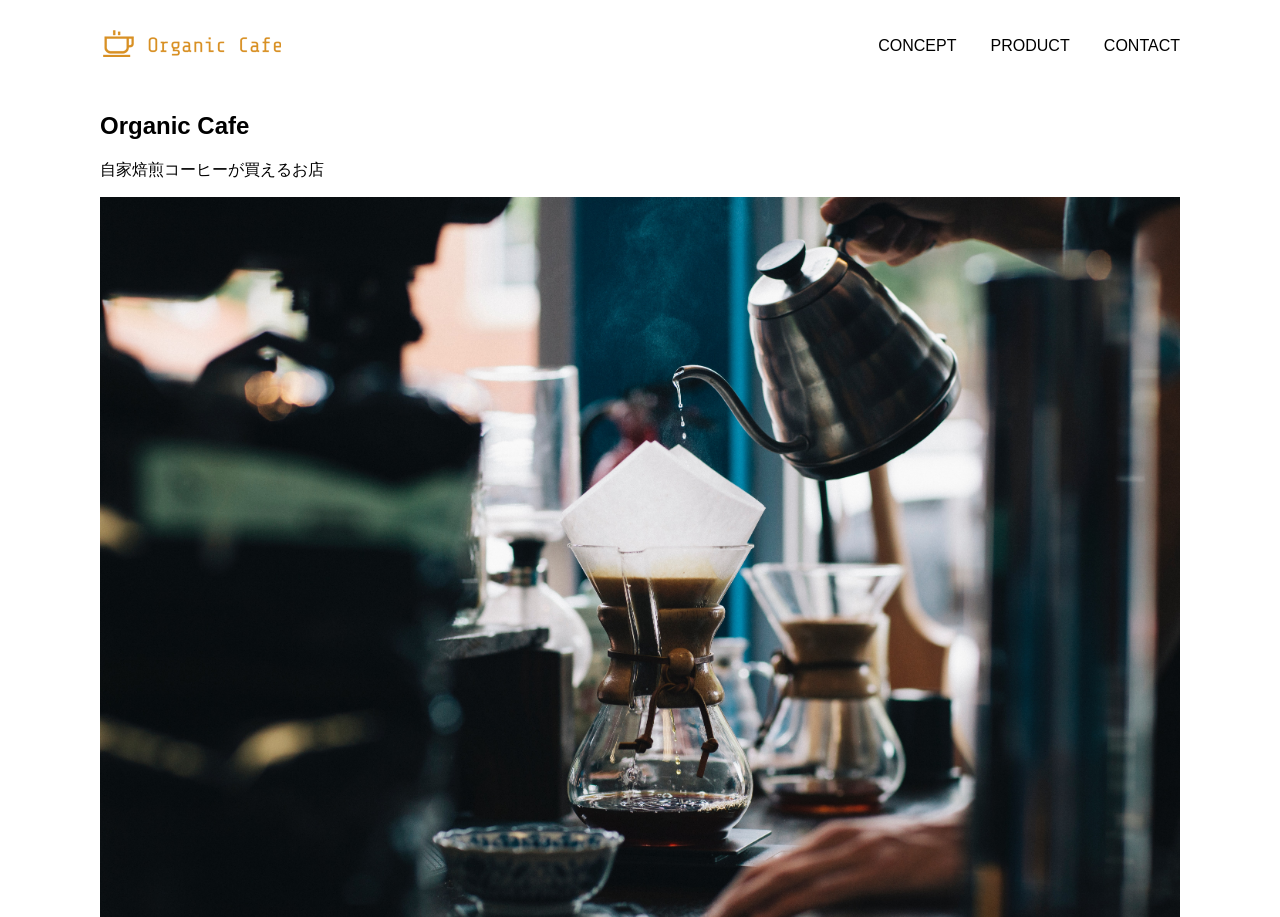
==== kadai_013/index.html @ e0b170b1 "Add files via upload" ====
<!DOCTYPE html>
<html lang="ja">
<head>
  <meta charset="UTF-8">
  <meta name="viewport" content="width=device-width, initial-scale=1.0">
  <title>Organic Cafe</title>
  <link rel="stylesheet" href="style.css">
</head>

<body>

  <header>
    <!-- ロゴ -->
    <a href="index.html" id="logo">
      <img src="images/logo.png" alt="Organic Cafe">
    </a>

    <!-- PCナビ -->
    <nav id="nav-pc">
      <a href="#concept">CONCEPT</a>
      <a href="#product">PRODUCT</a>
      <a href="#contact">CONTACT</a>
    </nav>

    <!-- スマホ用メニューボタン -->
    <img
      id="menu-sp"
      src="images/button-menu.png"
      alt="メニュー"
      onclick="document.getElementById('nav-sp').style.display='block'">

    <!-- スマホ用ナビ -->
    <nav id="nav-sp">

      <img
        id="close"
        src="images/button-close.png"
        alt="閉じる"
        onclick="document.getElementById('nav-sp').style.display='none'">

      <a id="logo-sp" href="index.html">
        <img src="images/logo-sp.png" alt="Organic Cafe">
      </a>

      <a class="menu" href="#concept">CONCEPT</a>
      <a class="menu" href="#product">PRODUCT</a>
      <a class="menu" href="#contact">CONTACT</a>

    </nav>
  </header>

  <main>

    <section id="main-visual">
      <div id="main-message">
        <h1>Organic Cafe</h1>
        <p>自家焙煎コーヒーが買えるお店</p>
      </div>

      <img src="images/main-image.jpg"
           alt="コーヒーをハンドドリップで淹れる画像">
    </section>

  </main>

</body>
</html>
---- kadai_013/style.css ----
/* ===================
共通
=================== */

body {
  font-family:
    "Source Sans Pro",
    "Hiragino Kaku Gothic ProN",
    Meiryo,
    sans-serif;

  margin: 0 auto;
}

a {
  text-decoration: none;
}

#main-visual img {
  width: 100%;
  display: block;
}

/* ===================
PC
=================== */

@media screen and (min-width: 768px) {

  body {
    max-width: 1080px;
    min-width: 960px;
  }

  header {
    display: flex;
    justify-content: space-between;
    align-items: center;
    padding: 20px 0;
  }

  #nav-pc a {
    color: #000;
    margin-left: 30px;
  }

  #menu-sp,
  #nav-sp {
    display: none;
  }
}

/* ===================
スマホ
=================== */

@media screen and (max-width: 767px) {

  body {
    min-width: 375px;
  }

  /* ヘッダー */

  header {
    display: flex;
    justify-content: space-between;
    align-items: center;
  }

  #logo img {
    width: 180px;
    margin-left: 10px;
  }

  /* PCナビ非表示 */

  #nav-pc {
    display: none;
  }

  /* ハンバーガー */

  #menu-sp {
    display: block;
    width: 58px;
    cursor: pointer;
  }

  /* スマホメニュー */

  #nav-sp {
    display: none;

    position: fixed;
    top: 0;
    left: 0;

    width: 100%;
    height: 100vh;

    background-color: #c98a3f;

    z-index: 100;
  }

  /* 閉じるボタン */

  #close {
    position: absolute;
    top: 20px;
    right: 20px;
    width: 25px;
  }

  /* ロゴ */

  #logo-sp {
    display: block;
    margin: 80px 20px 50px;
  }

  /* メニュー */

  .menu {
    display: block;
    margin: 0 20px 30px;
    color: white;
    font-size: 16px;
    line-height: 44px;

    background-image: url("images/arrow.png");
    background-repeat: no-repeat;
    background-position: right center;
  }

  /* メインテキスト */

  #main-message {
    padding: 15px;
  }
}
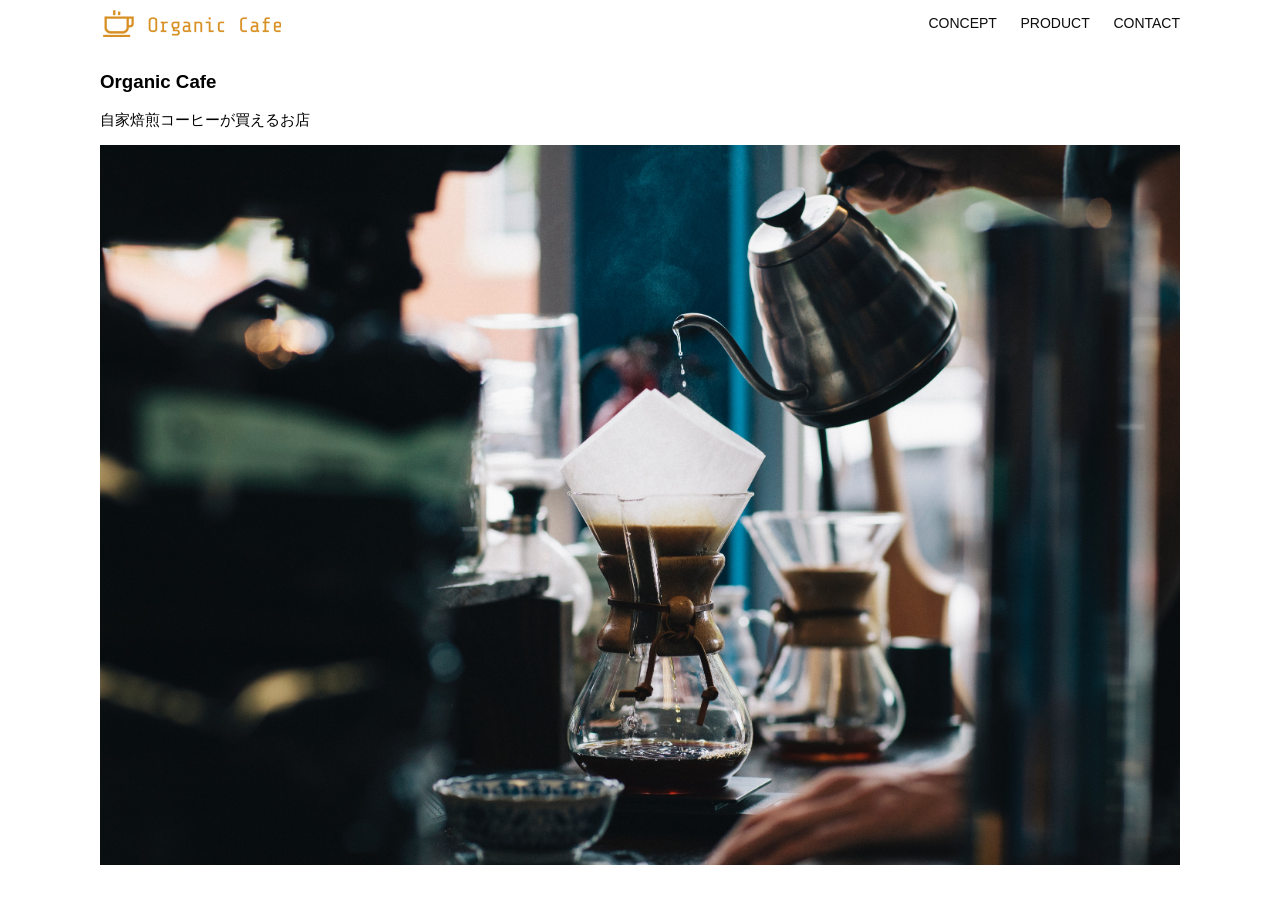
==== commit b8c3f5a3: "Add files via upload" ====
--- a/kadai_013/index.html
+++ b/kadai_013/index.html
@@ -1,67 +1,67 @@
 <!DOCTYPE html>
-<html lang="ja">
-<head>
-  <meta charset="UTF-8">
-  <meta name="viewport" content="width=device-width, initial-scale=1.0">
-  <title>Organic Cafe</title>
-  <link rel="stylesheet" href="style.css">
-</head>
+<html>
+  <head>
+    <title>Organic Cafe</title>
+    <meta charset="UTF-8" />
+    <meta name="description" content="自家焙煎のコーヒーがお家で楽しめるOrganic Cafe"/>
+    <meta name="viewport" content="width=device-width, initial-scale=1.0" />
+    <link rel="stylesheet" href="style.css" />
+  </head>
+  <body>
+    <!-- ヘッダー -->
+    <header>
+      <!-- ロゴ -->
+      <a href="index.html" id="logo"><img src="images/logo.png" alt="トップページに戻る"/></a>
 
-<body>
+      <!-- PC用ナビゲーション -->
+      <nav id="nav-pc">
+        <a href="index.html#concept">CONCEPT</a>
+        <a href="index.html#product">PRODUCT</a>
+        <a href="index.html#contact">CONTACT</a>
+      </nav>
+    </header>
 
-  <header>
-    <!-- ロゴ -->
-    <a href="index.html" id="logo">
-      <img src="images/logo.png" alt="Organic Cafe">
-    </a>
+    <!-- スマートフォン用ハンバーガーメニュー -->
+     <img
+     id="menu-sp"
+     src="images/button-menu.png"
+     alt="ナビゲーションを開く"
+     onclick="document.getElementById('nav-sp').style.display = 'block'"
+     >
 
-    <!-- PCナビ -->
-    <nav id="nav-pc">
-      <a href="#concept">CONCEPT</a>
-      <a href="#product">PRODUCT</a>
-      <a href="#contact">CONTACT</a>
+     <!-- スマートフォン用ナビゲーション -->
+      <nav id="nav-sp">
+        <!-- 閉じるボタン -->
+         <img id="close"
+          src="images/button-close.png" 
+          alt="ナビゲーションを閉じる"
+          onclick="document.getElementById('nav-sp').style.display = 'none'"
+          >
+
+        
+          </a>
+
+          <!-- CONTACT -->
+           <a 
+           class="menu"
+           href="index.html#contact"
+           onclick="document.getElementById('nav-sp').style.display = 'none'"
+           >
+    
+        </a>
     </nav>
 
-    <!-- スマホ用メニューボタン -->
-    <img
-      id="menu-sp"
-      src="images/button-menu.png"
-      alt="メニュー"
-      onclick="document.getElementById('nav-sp').style.display='block'">
-
-    <!-- スマホ用ナビ -->
-    <nav id="nav-sp">
-
-      <img
-        id="close"
-        src="images/button-close.png"
-        alt="閉じる"
-        onclick="document.getElementById('nav-sp').style.display='none'">
-
-      <a id="logo-sp" href="index.html">
-        <img src="images/logo-sp.png" alt="Organic Cafe">
-      </a>
-
-      <a class="menu" href="#concept">CONCEPT</a>
-      <a class="menu" href="#product">PRODUCT</a>
-      <a class="menu" href="#contact">CONTACT</a>
-
-    </nav>
-  </header>
-
-  <main>
-
-    <section id="main-visual">
-      <div id="main-message">
-        <h1>Organic Cafe</h1>
-        <p>自家焙煎コーヒーが買えるお店</p>
-      </div>
-
-      <img src="images/main-image.jpg"
-           alt="コーヒーをハンドドリップで淹れる画像">
-    </section>
-
-  </main>
-
-</body>
+    <main>
+      <article>
+        <!-- メインビジュアル -->
+        <section id="main-visual">
+          <div id="main-message">
+            <h1>Organic Cafe</h1>
+            <p>自家焙煎コーヒーが買えるお店</p>
+          </div>
+          <img src="images/main-image.jpg" alt="コーヒーをハンドドリップで淹れる画像"/>
+        </section>
+      </article>
+    </main>
+  </body>
 </html>
--- a/kadai_013/style.css
+++ b/kadai_013/style.css
@@ -1,142 +1,158 @@
-/* ===================
-共通
-=================== */
-
+/* PC、スマホ共通スタイル */
 body {
-  font-family:
-    "Source Sans Pro",
-    "Hiragino Kaku Gothic ProN",
-    Meiryo,
+  font-family: "Source Sans Pro", "Hiragino Kaku Gothic ProN", Meiryo, Arial,
     sans-serif;
-
-  margin: 0 auto;
 }
 
-a {
-  text-decoration: none;
+p {
+  font-size: 15px;
 }
 
-#main-visual img {
+#main-visual>img {
   width: 100%;
-  display: block;
 }
 
-/* ===================
-PC
-=================== */
-
+/*================
+PC用のスタイル 
+=================*/
 @media screen and (min-width: 768px) {
-
+  /* 横幅設定 */
   body {
     max-width: 1080px;
     min-width: 960px;
+    margin: 0 auto 0 auto;
   }
 
+  /* ヘッダー */
   header {
     display: flex;
     justify-content: space-between;
-    align-items: center;
-    padding: 20px 0;
   }
 
-  #nav-pc a {
-    color: #000;
-    margin-left: 30px;
+  #menu-sp {
+    display: none;
   }
 
-  #menu-sp,
   #nav-sp {
     display: none;
   }
+
+  /* ナビゲーションのレイアウト */
+  #nav-pc {
+    text-align: right;
+    font-size: 14px;
+    padding-top: 15px;
+  }
+
+  /* ナビゲーションのリンクの装飾設定 */
+  #nav-pc>a {
+    text-decoration: none;
+    margin-left: 20px;
+  }
+
+  #nav-pc>a:link {
+    color: #0d0d0d;
+  }
+
+  #nav-pc>a:visited {
+    color: #0d0d0d;
+  }
+
+  #nav-pc>a:hover {
+    color: #0d0d0d;
+    text-decoration: underline;
+  }
+
+  #nav-pc>a:active {
+    color: #0d0d0d;
+  }
 }
 
-/* ===================
-スマホ
-=================== */
 
+/*====================
+  SP用のスタイル
+====================*/
 @media screen and (max-width: 767px) {
-
   body {
     min-width: 375px;
+    margin: 0;
   }
 
-  /* ヘッダー */
-
-  header {
-    display: flex;
-    justify-content: space-between;
-    align-items: center;
-  }
-
-  #logo img {
-    width: 180px;
-    margin-left: 10px;
-  }
-
-  /* PCナビ非表示 */
-
+  /* PC用ナビゲーションを非表示 */
   #nav-pc {
     display: none;
   }
 
-  /* ハンバーガー */
-
+  /* ハンバーガーメニュー */
   #menu-sp {
     display: block;
-    width: 58px;
-    cursor: pointer;
+    float: right;
+    padding: 0;
   }
 
-  /* スマホメニュー */
-
+  /* スマートフォン用ナビゲーション */
   #nav-sp {
+    background-color: #ce933e;
+    position: absolute;
+    left: 0;
+    top: 0;
+    height: 100%;
+    width: 100%;
     display: none;
-
-    position: fixed;
-    top: 0;
-    left: 0;
-
-    width: 100%;
-    height: 100vh;
-
-    background-color: #c98a3f;
-
     z-index: 100;
   }
 
+  #nav-sp ul {
+    padding-left: 0;
+  }
+
+  #nav-sp li {
+    list-style: none;
+  }
+
   /* 閉じるボタン */
-
   #close {
     position: absolute;
     top: 20px;
     right: 20px;
-    width: 25px;
   }
 
-  /* ロゴ */
-
+  /* ナビゲーション用ロゴ */
   #logo-sp {
-    display: block;
-    margin: 80px 20px 50px;
+    margin: 80px 0 30px 20px;
   }
 
-  /* メニュー */
+  /* ナビゲーション内のリンク */
+  #nav-sp a {
+    display: block;
+  }
 
-  .menu {
+  #nav-sp a:link {
+    color: #ffffff;
+  }
+
+  #nav-sp a:visited {
+    color: #ffffff;
+  }
+
+  #nav-sp a:hover {
+    color: #ffffff;
+    text-decoration: underline;
+  }
+
+  #nav-sp a:active {
+    color: #ffffff;
+  }
+
+  /* メニュー項目 */
+  #nav-sp .menu {
+    text-decoration: none;
     display: block;
-    margin: 0 20px 30px;
-    color: white;
+    margin: 0 20px;
+    height: 44px;
     font-size: 16px;
-    line-height: 44px;
-
     background-image: url("images/arrow.png");
     background-repeat: no-repeat;
     background-position: right center;
   }
-
-  /* メインテキスト */
-
-  #main-message {
-    padding: 15px;
-  }
-}+}
